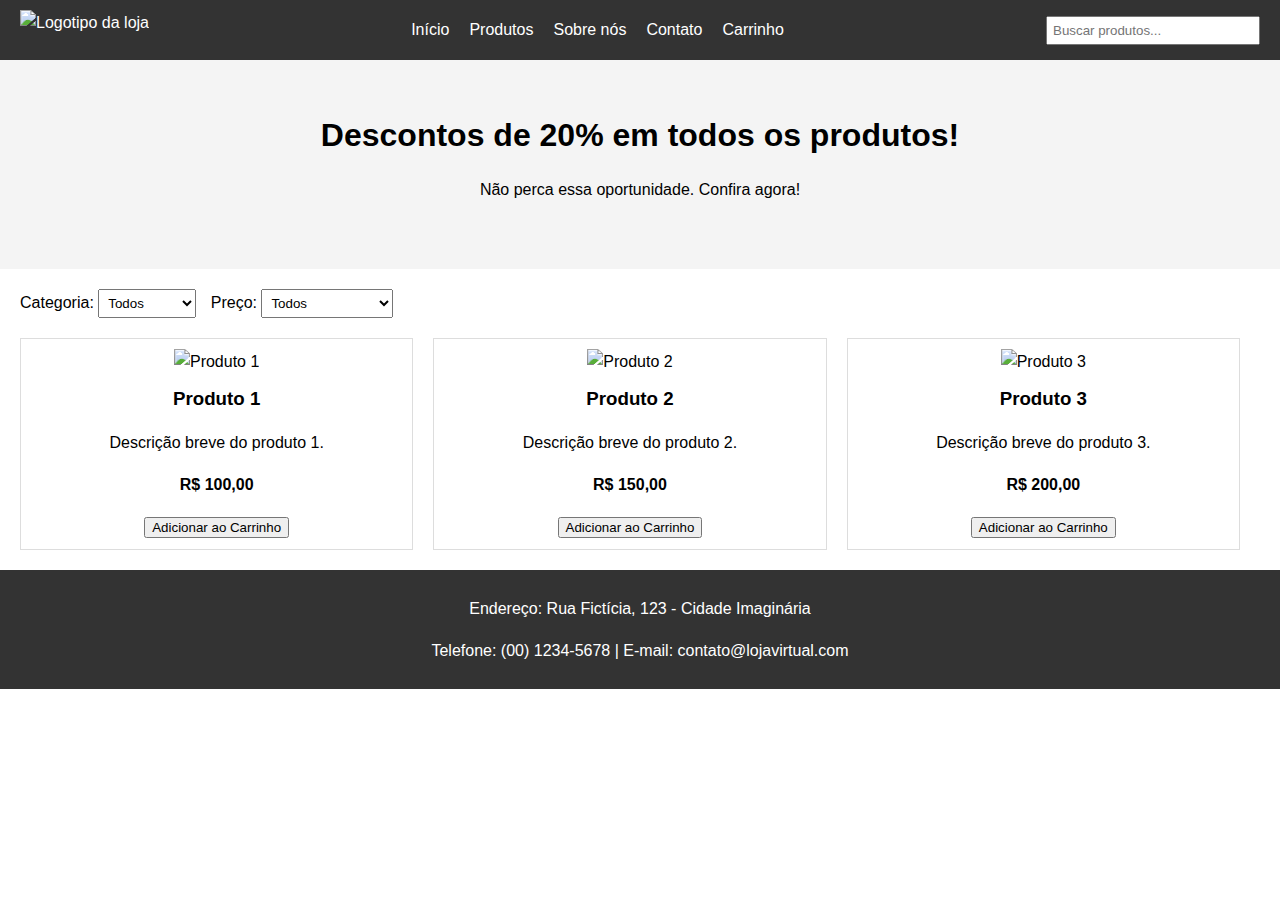
==== index.html @ 9d2d8be7 "nova index.html e style.css" ====
<!DOCTYPE html>
<html lang="pt-br">
  <head>
    <meta charset="UTF-8" />
    <meta name="viewport" content="width=device-width, initial-scale=1.0" />
    <title>Loja Virtual</title>
    <link rel="stylesheet" href="style.css" />
  </head>
  <body>
    <!-- Cabeçalho -->
    <header>
      <img
        src="https://via.placeholder.com/150x40?text=Loja+Virtual"
        alt="Logotipo da loja"
      />
      <nav>
        <a href="#inicio">Início</a>
        <a href="#produtos">Produtos</a>
        <a href="#sobre-nos">Sobre nós</a>
        <a href="#contato">Contato</a>
        <a href="#carrinho">Carrinho</a>
      </nav>
      <div class="search-bar">
        <input type="text" placeholder="Buscar produtos..." />
      </div>
    </header>

    <!-- Seção Principal -->
    <main>
      <!-- Banner Promocional -->
      <section class="banner" id="inicio">
        <h1>Descontos de 20% em todos os produtos!</h1>
        <p>Não perca essa oportunidade. Confira agora!</p>
      </section>

      <!-- Filtros e Produtos -->
      <section class="product-section" id="produtos">
        <div class="filters">
          <label for="category">Categoria:</label>
          <select id="category">
            <option>Todos</option>
            <option>Eletrônicos</option>
            <option>Roupas</option>
            <option>Acessórios</option>
          </select>

          <label for="price">Preço:</label>
          <select id="price">
            <option>Todos</option>
            <option>Menor que R$50</option>
            <option>R$50 - R$200</option>
            <option>Acima de R$200</option>
          </select>
        </div>

        <!-- Produtos em Destaque -->
        <div class="product-cards">
          <div class="product-card">
            <img src="https://via.placeholder.com/150" alt="Produto 1" />
            <h3>Produto 1</h3>
            <p>Descrição breve do produto 1.</p>
            <p><strong>R$ 100,00</strong></p>
            <button>Adicionar ao Carrinho</button>
          </div>
          <div class="product-card">
            <img src="https://via.placeholder.com/150" alt="Produto 2" />
            <h3>Produto 2</h3>
            <p>Descrição breve do produto 2.</p>
            <p><strong>R$ 150,00</strong></p>
            <button>Adicionar ao Carrinho</button>
          </div>
          <div class="product-card">
            <img src="https://via.placeholder.com/150" alt="Produto 3" />
            <h3>Produto 3</h3>
            <p>Descrição breve do produto 3.</p>
            <p><strong>R$ 200,00</strong></p>
            <button>Adicionar ao Carrinho</button>
          </div>
        </div>
      </section>
    </main>

    <!-- Rodapé -->
    <footer>
      <p>Endereço: Rua Fictícia, 123 - Cidade Imaginária</p>
      <p>Telefone: (00) 1234-5678 | E-mail: contato@lojavirtual.com</p>
    </footer>
  </body>
</html>
---- style.css ----
body {
    font-family: Arial, sans-serif;
    margin: 0;
    padding: 0;
    line-height: 1.6;
}

header {
    background-color: #333;
    color: #fff;
    padding: 10px 20px;
    display: flex;
    justify-content: space-between;
    align-items: center;
}

header img {
    height: 40px;
}

nav {
    display: flex;
    gap: 20px;
}

nav a {
    color: white;
    text-decoration: none;
}

.search-bar input {
    padding: 5px;
    width: 200px;
}

.banner {
    background-color: #f4f4f4;
    text-align: center;
    padding: 50px 20px;
}

.banner h1 {
    margin: 0;
    font-size: 2rem;
}

.product-section {
    padding: 20px;
}

.filters {
    margin-bottom: 20px;
}

.filters select {
    margin-right: 10px;
    padding: 5px;
}

.product-cards {
    display: flex;
    flex-wrap: wrap;
    gap: 20px;
}

.product-card {
    border: 1px solid #ddd;
    padding: 10px;
    width: calc(33.333% - 20px);
    box-sizing: border-box;
    text-align: center;
}

.product-card img {
    max-width: 100%;
    height: auto;
}

.product-card h3 {
    margin: 10px 0;
}

footer {
    background-color: #333;
    color: white;
    text-align: center;
    padding: 10px 20px;
}
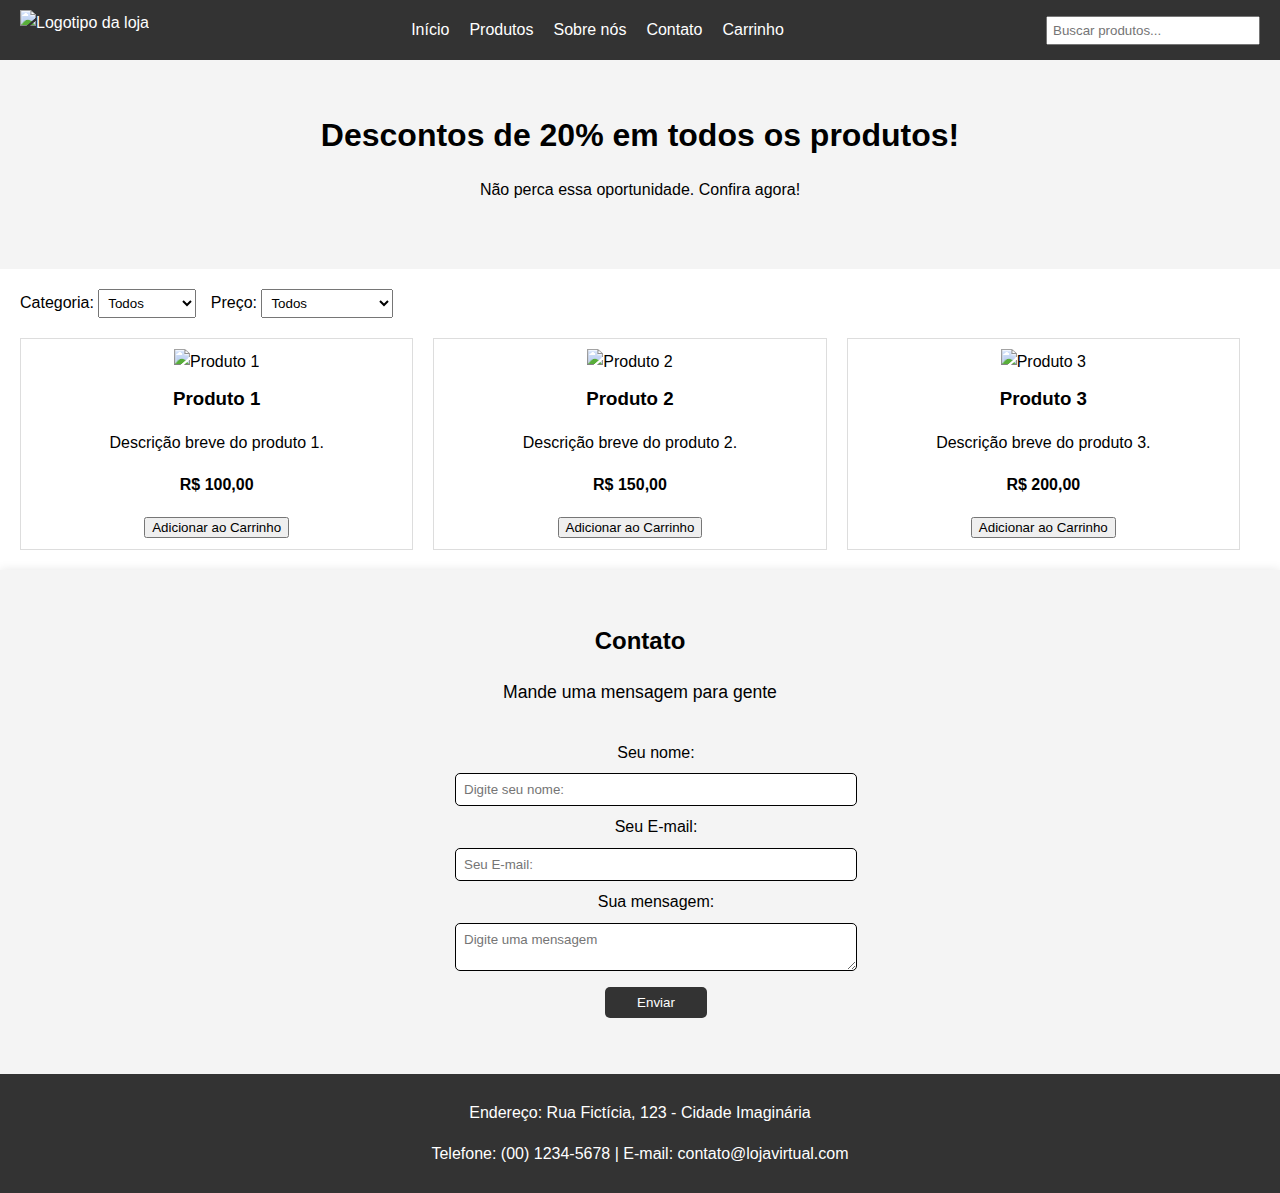
==== commit 264cb2c0: "adicionado o formulário de contato" ====
--- a/index.html
+++ b/index.html
@@ -78,6 +78,35 @@
           </div>
         </div>
       </section>
+      <section class="contato" id="contato">
+        <div class="container">
+          <h2 id="contato-text">Contato</h2>
+          <p>Mande uma mensagem para gente</p>
+          <form action="https://formsubmit.co/gabriel.developer14@gmail.com">
+            <label for="name">Seu nome: </label>
+            <input
+              type="text"
+              name="name"
+              id="name"
+              placeholder="Digite seu nome:"
+            />
+            <label for="name">Seu E-mail: </label>
+            <input
+              type="email"
+              name="email"
+              id="email"
+              placeholder="Seu E-mail:"
+            />
+            <label for="message">Sua mensagem:</label>
+            <textarea
+              name="message"
+              id="message"
+              placeholder="Digite uma mensagem"
+            ></textarea>
+            <input type="submit" value="Enviar" />
+          </form>
+        </div>
+      </section>
     </main>
 
     <!-- Rodapé -->
--- a/style.css
+++ b/style.css
@@ -80,6 +80,80 @@
     margin: 10px 0;
 }
 
+.contato{
+    background-color: #f4f4f4;
+    box-shadow: 0 0 10px rgba(0, 0, 0, 0.1);
+    font-weight: 500;
+    padding: 2rem 0;
+}
+
+.contato .container{
+    display: block;
+    justify-content: center;
+    align-items: center;
+}
+
+.contato .container h2{
+    display: flex;
+    justify-content: center;
+    font-weight: 700;
+    margin-bottom: 1rem;
+    width: 100%;
+}
+
+.contato .container p{
+    display: flex;
+    justify-content: center;
+    align-items: center;
+    font-style: justify;
+    font-size: 1.1rem;
+    line-height: 1.6;
+    width: 100%;
+}
+
+.contato .container form{
+    display: flex;
+    justify-content: center;
+    align-items: center;
+    flex-direction: column;
+    padding: 1rem;
+    border-radius: 5px;
+    width: 100%;
+}
+
+.contato .container form input{
+    width: 30%;
+    padding: 0.5rem;
+    margin: 0.5rem 0;
+    border-radius: 5px;
+    border: 1px solid;
+}
+
+.contato .container form textarea{
+    font-family: Arial, sans-serif;
+    width: 30%;
+    padding: 0.5rem;
+    margin: 0.5rem 0;
+    border-radius: 5px;
+    border: 1px solid;
+}
+
+.contato .container form input[type="submit"]{
+    width: 8%;
+    background-color: #333;
+    color: #fff;
+    padding: 0.5rem 1rem;
+    border: none;
+    border-radius: 5px;
+    cursor: pointer;
+}
+
+.contato .container form input[type="submit"]:hover{
+    background-color:#0000AD;
+    color: #fff;
+    font-weight: 700;
+    border: 1px solid #fff;
+}
 footer {
     background-color: #333;
     color: white;
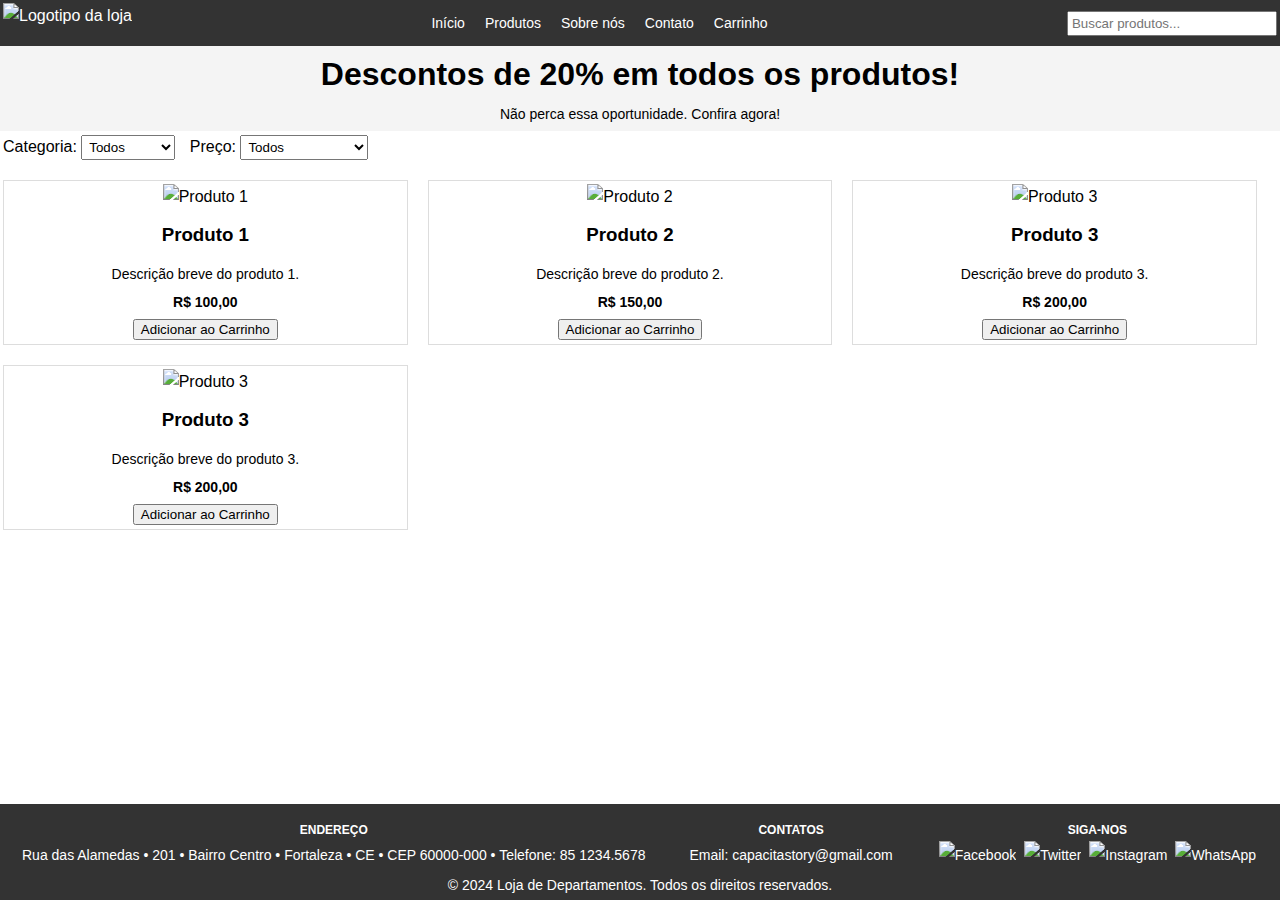
==== commit bfcd259e: "Footer" ====
--- a/index.html
+++ b/index.html
@@ -76,43 +76,56 @@
             <p><strong>R$ 200,00</strong></p>
             <button>Adicionar ao Carrinho</button>
           </div>
-        </div>
-      </section>
-      <section class="contato" id="contato">
-        <div class="container">
-          <h2 id="contato-text">Contato</h2>
-          <p>Mande uma mensagem para gente</p>
-          <form action="https://formsubmit.co/gabriel.developer14@gmail.com">
-            <label for="name">Seu nome: </label>
-            <input
-              type="text"
-              name="name"
-              id="name"
-              placeholder="Digite seu nome:"
-            />
-            <label for="name">Seu E-mail: </label>
-            <input
-              type="email"
-              name="email"
-              id="email"
-              placeholder="Seu E-mail:"
-            />
-            <label for="message">Sua mensagem:</label>
-            <textarea
-              name="message"
-              id="message"
-              placeholder="Digite uma mensagem"
-            ></textarea>
-            <input type="submit" value="Enviar" />
-          </form>
+          <div class="product-card">
+            <img src="https://via.placeholder.com/150" alt="Produto 3" />
+            <h3>Produto 3</h3>
+            <p>Descrição breve do produto 3.</p>
+            <p><strong>R$ 200,00</strong></p>
+            <button>Adicionar ao Carrinho</button>
+          </div>
+
         </div>
       </section>
     </main>
 
     <!-- Rodapé -->
     <footer>
-      <p>Endereço: Rua Fictícia, 123 - Cidade Imaginária</p>
-      <p>Telefone: (00) 1234-5678 | E-mail: contato@lojavirtual.com</p>
+      <div class="footer-container">
+        <div class="footer-section address">
+          <h4>Endereço</h4>
+          <p>Rua das Alamedas • 201 • Bairro Centro • Fortaleza • CE • CEP 60000-000 • Telefone: 85 1234.5678</p>
+        </div>
+        <div class="footer-section contact">
+          <h4>Contatos</h4>
+          <p>Email: <a href="mailto:capacitastory@gmail.com">capacitastory@gmail.com</a></p>
+        </div>
+        <div class="footer-section social-media">
+          <h4>Siga-nos</h4>
+          <a href="https://www.facebook.com/" target="_blank">
+            <img src="https://cdn-icons-png.flaticon.com/512/733/733547.png" alt="Facebook" width="20">
+          </a>
+          <a href="https://www.twitter.com/" target="_blank">
+            <img src="https://cdn-icons-png.flaticon.com/512/733/733579.png" alt="Twitter" width="20">
+          </a>
+          <a href="https://www.instagram.com/" target="_blank">
+            <img src="https://cdn-icons-png.flaticon.com/512/733/733558.png" alt="Instagram" width="20">
+          </a>
+          <a href="https://wa.me/5585321654987" target="_blank">
+            <img src="https://cdn-icons-png.flaticon.com/512/733/733585.png" alt="WhatsApp" width="20">
+          </a>
+        </div>
+      </div>
+      <div class="footer-bottom">
+        <p>&copy; 2024 Loja de Departamentos. Todos os direitos reservados.</p>
+      </div>
     </footer>
+    
+     
+    
+        
+    
+    
+    
+    
   </body>
 </html>
--- a/style.css
+++ b/style.css
@@ -8,7 +8,7 @@
 header {
     background-color: #333;
     color: #fff;
-    padding: 10px 20px;
+    padding: 3px;
     display: flex;
     justify-content: space-between;
     align-items: center;
@@ -29,14 +29,14 @@
 }
 
 .search-bar input {
-    padding: 5px;
+    padding: 3px;
     width: 200px;
 }
 
 .banner {
     background-color: #f4f4f4;
     text-align: center;
-    padding: 50px 20px;
+    padding: 3px;
 }
 
 .banner h1 {
@@ -45,7 +45,7 @@
 }
 
 .product-section {
-    padding: 20px;
+    padding: 3px;
 }
 
 .filters {
@@ -54,7 +54,7 @@
 
 .filters select {
     margin-right: 10px;
-    padding: 5px;
+    padding: 3px;
 }
 
 .product-cards {
@@ -65,7 +65,7 @@
 
 .product-card {
     border: 1px solid #ddd;
-    padding: 10px;
+    padding: 3px;
     width: calc(33.333% - 20px);
     box-sizing: border-box;
     text-align: center;
@@ -73,90 +73,64 @@
 
 .product-card img {
     max-width: 100%;
-    height: auto;
+    width: auto;
+  
 }
 
 .product-card h3 {
     margin: 10px 0;
 }
 
-.contato{
-    background-color: #f4f4f4;
-    box-shadow: 0 0 10px rgba(0, 0, 0, 0.1);
-    font-weight: 500;
-    padding: 2rem 0;
+footer {
+  background-color: #333;
+  color: #fff;
+  padding: 1px 0;
+  text-align: center;
+  font-family:'Roboto', sans-serif;
+  position: fixed;
+  bottom: 0;
+  width: 100%;
+  font-size: 12px;
 }
 
-.contato .container{
-    display: block;
-    justify-content: center;
-    align-items: center;
+.footer-container {
+  display: flex;
+  justify-content: space-around;
+  align-items: center;
 }
 
-.contato .container h2{
-    display: flex;
-    justify-content: center;
-    font-weight: 700;
-    margin-bottom: 1rem;
-    width: 100%;
+.footer-section {
+  margin: 0 5px;
 }
 
-.contato .container p{
-    display: flex;
-    justify-content: center;
-    align-items: center;
-    font-style: justify;
-    font-size: 1.1rem;
-    line-height: 1.6;
-    width: 100%;
+h4 {
+  margin-bottom: 1px;
+  text-transform: uppercase;
+  font-size: 12px;
 }
 
-.contato .container form{
-    display: flex;
-    justify-content: center;
-    align-items: center;
-    flex-direction: column;
-    padding: 1rem;
-    border-radius: 5px;
-    width: 100%;
+p, a {
+  margin: 0;
+  font-size: 14px;
+  line-height: 2; /* Ajustando o espaçamento entre linhas */
 }
 
-.contato .container form input{
-    width: 30%;
-    padding: 0.5rem;
-    margin: 0.5rem 0;
-    border-radius: 5px;
-    border: 1px solid;
+a {
+  color: #fff;
+  text-decoration: none;
 }
 
-.contato .container form textarea{
-    font-family: Arial, sans-serif;
-    width: 30%;
-    padding: 0.5rem;
-    margin: 0.5rem 0;
-    border-radius: 5px;
-    border: 1px solid;
+a img {
+  margin: 0 2px; /* Reduzindo a margem entre ícones */
 }
 
-.contato .container form input[type="submit"]{
-    width: 8%;
-    background-color: #333;
-    color: #fff;
-    padding: 0.5rem 1rem;
-    border: none;
-    border-radius: 5px;
-    cursor: pointer;
+a img:hover {
+  opacity: 0.8;
 }
 
-.contato .container form input[type="submit"]:hover{
-    background-color:#0000AD;
-    color: #fff;
-    font-weight: 700;
-    border: 1px solid #fff;
+.footer-bottom {
+  margin-top: 1px; /* Ajustando a margem superior */
+  padding-top: 1px;
+  font-size: 12px;
+  line-height: 1; /* Reduzindo o espaçamento entre linhas */
 }
-footer {
-    background-color: #333;
-    color: white;
-    text-align: center;
-    padding: 10px 20px;
-}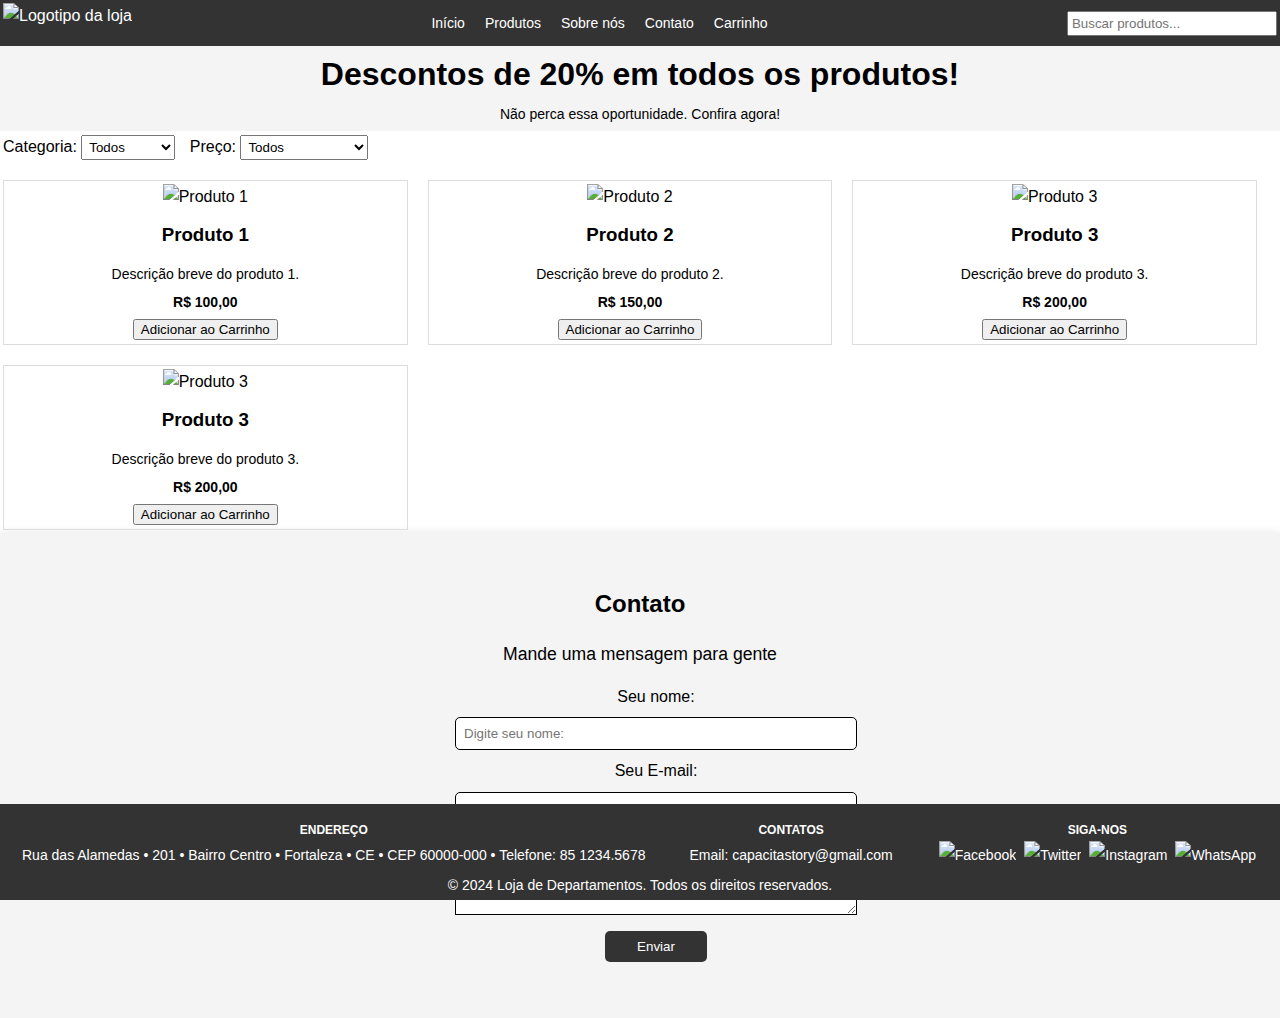
==== commit 181e484d: "Footer" ====
--- a/index.html
+++ b/index.html
@@ -86,6 +86,35 @@
 
         </div>
       </section>
+      <section class="contato" id="contato">
+        <div class="container">
+          <h2 id="contato-text">Contato</h2>
+          <p>Mande uma mensagem para gente</p>
+          <form action="https://formsubmit.co/gabriel.developer14@gmail.com">
+            <label for="name">Seu nome: </label>
+            <input
+              type="text"
+              name="name"
+              id="name"
+              placeholder="Digite seu nome:"
+            />
+            <label for="name">Seu E-mail: </label>
+            <input
+              type="email"
+              name="email"
+              id="email"
+              placeholder="Seu E-mail:"
+            />
+            <label for="message">Sua mensagem:</label>
+            <textarea
+              name="message"
+              id="message"
+              placeholder="Digite uma mensagem"
+            ></textarea>
+            <input type="submit" value="Enviar" />
+          </form>
+        </div>
+      </section>
     </main>
 
     <!-- Rodapé -->
--- a/style.css
+++ b/style.css
@@ -81,6 +81,79 @@
     margin: 10px 0;
 }
 
+.contato{
+    background-color: #f4f4f4;
+    box-shadow: 0 0 10px rgba(0, 0, 0, 0.1);
+    font-weight: 500;
+    padding: 2rem 0;
+}
+
+.contato .container{
+    display: block;
+    justify-content: center;
+    align-items: center;
+}
+
+.contato .container h2{
+    display: flex;
+    justify-content: center;
+    font-weight: 700;
+    margin-bottom: 1rem;
+    width: 100%;
+}
+
+.contato .container p{
+    display: flex;
+    justify-content: center;
+    align-items: center;
+    font-style: justify;
+    font-size: 1.1rem;
+    line-height: 1.6;
+    width: 100%;
+}
+
+.contato .container form{
+    display: flex;
+    justify-content: center;
+    align-items: center;
+    flex-direction: column;
+    padding: 1rem;
+    border-radius: 5px;
+    width: 100%;
+}
+
+.contato .container form input{
+    width: 30%;
+    padding: 0.5rem;
+    margin: 0.5rem 0;
+    border-radius: 5px;
+    border: 1px solid;
+}
+
+.contato .container form textarea{
+    font-family: Arial, sans-serif;
+    width: 30%;
+    padding: 0.5rem;
+    margin: 0.5rem 0;
+    border: 1px solid;
+}
+
+.contato .container form input[type="submit"]{
+    width: 8%;
+    background-color: #333;
+    color: #fff;
+    padding: 0.5rem 1rem;
+    border: none;
+    border-radius: 5px;
+    cursor: pointer;
+}
+
+.contato .container form input[type="submit"]:hover{
+    background-color:#fff;
+    color: #333;
+    font-weight: 700;
+    border: 1px solid #333;
+}
 footer {
   background-color: #333;
   color: #fff;
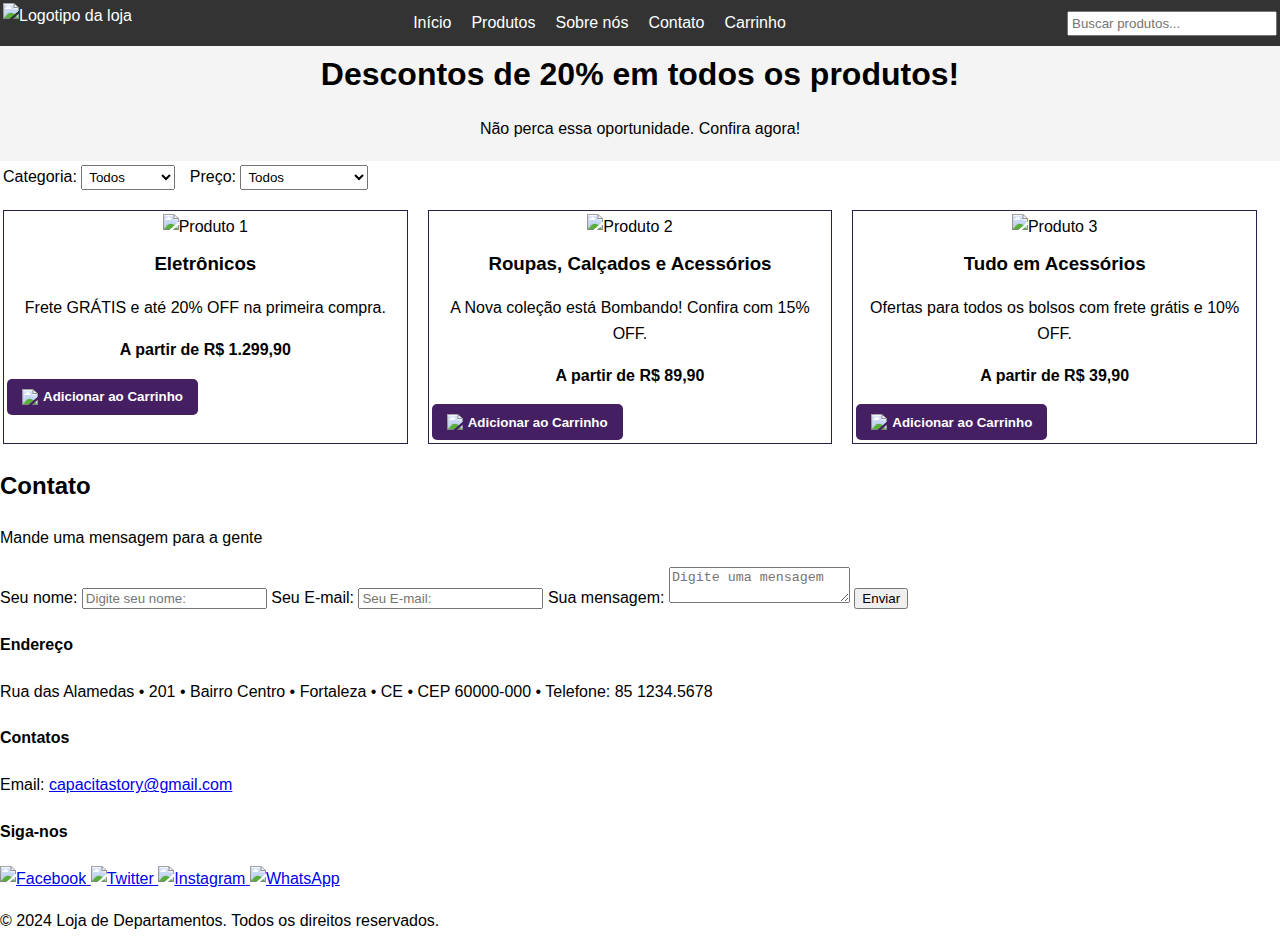
==== commit e89a8056: "Alteração de index.html" ====
--- a/index.html
+++ b/index.html
@@ -56,66 +56,70 @@
         <!-- Produtos em Destaque -->
         <div class="product-cards">
           <div class="product-card">
-            <img src="https://via.placeholder.com/150" alt="Produto 1" />
-            <h3>Produto 1</h3>
-            <p>Descrição breve do produto 1.</p>
-            <p><strong>R$ 100,00</strong></p>
-            <button>Adicionar ao Carrinho</button>
+            <img src="imagens/produto1.jpg" alt="Produto 1" />
+            <h3>Eletrônicos</h3>
+            <p>Frete GRÁTIS e até 20% OFF na primeira compra.</p>
+            <p><strong>A partir de R$ 1.299,90</strong></p>
+            <button>
+              <img src="https://cdn-icons-png.flaticon.com/512/126/126510.png" alt="Ícone Carrinho" />
+              Adicionar ao Carrinho
+            </button>
           </div>
           <div class="product-card">
-            <img src="https://via.placeholder.com/150" alt="Produto 2" />
-            <h3>Produto 2</h3>
-            <p>Descrição breve do produto 2.</p>
-            <p><strong>R$ 150,00</strong></p>
-            <button>Adicionar ao Carrinho</button>
+            <img src="imagens/produto2.jpg" alt="Produto 2" />
+            <h3>Roupas, Calçados e Acessórios</h3>
+            <p>A Nova coleção está Bombando! Confira com 15% OFF.</p>
+            <p><strong>A partir de R$ 89,90</strong></p>
+            <button>
+              <img src="https://cdn-icons-png.flaticon.com/512/126/126510.png" alt="Ícone Carrinho" />
+              Adicionar ao Carrinho
+            </button>
           </div>
           <div class="product-card">
-            <img src="https://via.placeholder.com/150" alt="Produto 3" />
-            <h3>Produto 3</h3>
-            <p>Descrição breve do produto 3.</p>
-            <p><strong>R$ 200,00</strong></p>
-            <button>Adicionar ao Carrinho</button>
+            <img src="imagens/produto3.jpg" alt="Produto 3" />
+            <h3>Tudo em Acessórios</h3>
+            <p>Ofertas para todos os bolsos com frete grátis e 10% OFF.</p>
+            <p><strong>A partir de R$ 39,90</strong></p>
+            <button>
+              <img src="https://cdn-icons-png.flaticon.com/512/126/126510.png" alt="Ícone Carrinho" />
+              Adicionar ao Carrinho
+            </button>
           </div>
-          <div class="product-card">
-            <img src="https://via.placeholder.com/150" alt="Produto 3" />
-            <h3>Produto 3</h3>
-            <p>Descrição breve do produto 3.</p>
-            <p><strong>R$ 200,00</strong></p>
-            <button>Adicionar ao Carrinho</button>
-          </div>
-
         </div>
       </section>
+
       <section class="contato" id="contato">
         <div class="container">
           <h2 id="contato-text">Contato</h2>
-          <p>Mande uma mensagem para gente</p>
-          <form action="https://formsubmit.co/gabriel.developer14@gmail.com">
-            <label for="name">Seu nome: </label>
+          <p>Mande uma mensagem para a gente</p>
+          <form action="https://formsubmit.co/gabriel.developer14@gmail.com" method="POST">
+            <label for="name">Seu nome:</label>
             <input
               type="text"
               name="name"
               id="name"
               placeholder="Digite seu nome:"
+              required
             />
-            <label for="name">Seu E-mail: </label>
+            <label for="email">Seu E-mail:</label>
             <input
               type="email"
               name="email"
               id="email"
               placeholder="Seu E-mail:"
+              required
             />
             <label for="message">Sua mensagem:</label>
             <textarea
               name="message"
               id="message"
               placeholder="Digite uma mensagem"
+              required
             ></textarea>
             <input type="submit" value="Enviar" />
           </form>
         </div>
-      </section>
-    </main>
+      </section>      
 
     <!-- Rodapé -->
     <footer>
@@ -148,13 +152,5 @@
         <p>&copy; 2024 Loja de Departamentos. Todos os direitos reservados.</p>
       </div>
     </footer>
-    
-     
-    
-        
-    
-    
-    
-    
   </body>
 </html>
--- a/style.css
+++ b/style.css
@@ -64,7 +64,7 @@
 }
 
 .product-card {
-    border: 1px solid #ddd;
+    border: 1px solid #2c1e4a;
     padding: 3px;
     width: calc(33.333% - 20px);
     box-sizing: border-box;
@@ -74,136 +74,33 @@
 .product-card img {
     max-width: 100%;
     width: auto;
-  
 }
 
 .product-card h3 {
     margin: 10px 0;
 }
 
-.contato{
-    background-color: #f4f4f4;
-    box-shadow: 0 0 10px rgba(0, 0, 0, 0.1);
-    font-weight: 500;
-    padding: 2rem 0;
+/* Botões dos Cards */
+.product-card button {
+    background-color: #442063;
+    color: #fff;
+    border: none;
+    border-radius: 5px;
+    padding: 10px 15px;
+    cursor: pointer;
+    font-weight: bold;
+    display: flex;
+    align-items: center;
+    justify-content: center;
+    gap: 5px;
 }
 
-.contato .container{
-    display: block;
-    justify-content: center;
-    align-items: center;
+.product-card button:hover {
+    background-color: #555;
+    color: #fff;
 }
 
-.contato .container h2{
-    display: flex;
-    justify-content: center;
-    font-weight: 700;
-    margin-bottom: 1rem;
-    width: 100%;
+.product-card button img {
+    width: 16px;
+    height: 16px;
 }
-
-.contato .container p{
-    display: flex;
-    justify-content: center;
-    align-items: center;
-    font-style: justify;
-    font-size: 1.1rem;
-    line-height: 1.6;
-    width: 100%;
-}
-
-.contato .container form{
-    display: flex;
-    justify-content: center;
-    align-items: center;
-    flex-direction: column;
-    padding: 1rem;
-    border-radius: 5px;
-    width: 100%;
-}
-
-.contato .container form input{
-    width: 30%;
-    padding: 0.5rem;
-    margin: 0.5rem 0;
-    border-radius: 5px;
-    border: 1px solid;
-}
-
-.contato .container form textarea{
-    font-family: Arial, sans-serif;
-    width: 30%;
-    padding: 0.5rem;
-    margin: 0.5rem 0;
-    border: 1px solid;
-}
-
-.contato .container form input[type="submit"]{
-    width: 8%;
-    background-color: #333;
-    color: #fff;
-    padding: 0.5rem 1rem;
-    border: none;
-    border-radius: 5px;
-    cursor: pointer;
-}
-
-.contato .container form input[type="submit"]:hover{
-    background-color:#fff;
-    color: #333;
-    font-weight: 700;
-    border: 1px solid #333;
-}
-footer {
-  background-color: #333;
-  color: #fff;
-  padding: 1px 0;
-  text-align: center;
-  font-family:'Roboto', sans-serif;
-  position: fixed;
-  bottom: 0;
-  width: 100%;
-  font-size: 12px;
-}
-
-.footer-container {
-  display: flex;
-  justify-content: space-around;
-  align-items: center;
-}
-
-.footer-section {
-  margin: 0 5px;
-}
-
-h4 {
-  margin-bottom: 1px;
-  text-transform: uppercase;
-  font-size: 12px;
-}
-
-p, a {
-  margin: 0;
-  font-size: 14px;
-  line-height: 2; /* Ajustando o espaçamento entre linhas */
-}
-
-a {
-  color: #fff;
-  text-decoration: none;
-}
-
-a img {
-  margin: 0 2px; /* Reduzindo a margem entre ícones */
-}
-
-a img:hover {
-  opacity: 0.8;
-}
-
-.footer-bottom {
-  margin-top: 1px; /* Ajustando a margem superior */
-  padding-top: 1px;
-  font-size: 12px;
-  line-height: 1; /* Reduzindo o espaçamento entre linhas */
-}
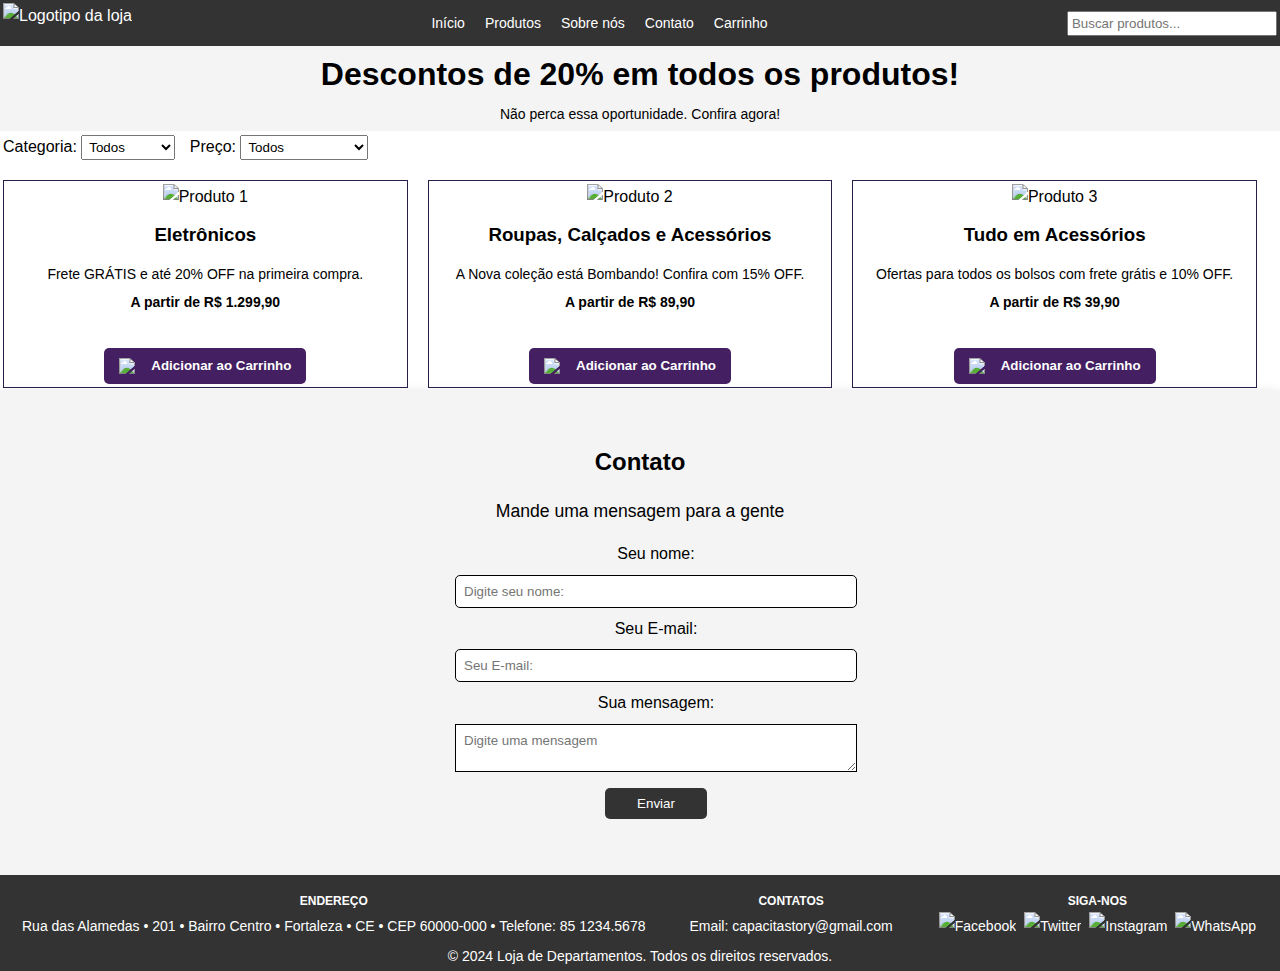
==== commit 297e6556: "Alterações de card" ====
--- a/index.html
+++ b/index.html
@@ -60,30 +60,36 @@
             <h3>Eletrônicos</h3>
             <p>Frete GRÁTIS e até 20% OFF na primeira compra.</p>
             <p><strong>A partir de R$ 1.299,90</strong></p>
+            <div class="container-button">
             <button>
               <img src="https://cdn-icons-png.flaticon.com/512/126/126510.png" alt="Ícone Carrinho" />
               Adicionar ao Carrinho
             </button>
+          </div>
           </div>
           <div class="product-card">
             <img src="imagens/produto2.jpg" alt="Produto 2" />
             <h3>Roupas, Calçados e Acessórios</h3>
             <p>A Nova coleção está Bombando! Confira com 15% OFF.</p>
             <p><strong>A partir de R$ 89,90</strong></p>
-            <button>
-              <img src="https://cdn-icons-png.flaticon.com/512/126/126510.png" alt="Ícone Carrinho" />
-              Adicionar ao Carrinho
-            </button>
+            <div class="container-button">
+              <button>
+                <img src="https://cdn-icons-png.flaticon.com/512/126/126510.png" alt="Ícone Carrinho" />
+                Adicionar ao Carrinho
+              </button>
+            </div>
           </div>
           <div class="product-card">
             <img src="imagens/produto3.jpg" alt="Produto 3" />
             <h3>Tudo em Acessórios</h3>
             <p>Ofertas para todos os bolsos com frete grátis e 10% OFF.</p>
             <p><strong>A partir de R$ 39,90</strong></p>
+            <div class="container-button">
             <button>
               <img src="https://cdn-icons-png.flaticon.com/512/126/126510.png" alt="Ícone Carrinho" />
               Adicionar ao Carrinho
             </button>
+          </div>
           </div>
         </div>
       </section>
--- a/style.css
+++ b/style.css
@@ -74,14 +74,22 @@
 .product-card img {
     max-width: 100%;
     width: auto;
+  
 }
 
 .product-card h3 {
     margin: 10px 0;
 }
 
+.product-card .container-button{
+    display: flex;
+    justify-content: center;
+    align-items: center;
+}
+
 /* Botões dos Cards */
 .product-card button {
+    margin-top: 2rem;
     background-color: #442063;
     color: #fff;
     border: none;
@@ -92,7 +100,6 @@
     display: flex;
     align-items: center;
     justify-content: center;
-    gap: 5px;
 }
 
 .product-card button:hover {
@@ -103,4 +110,132 @@
 .product-card button img {
     width: 16px;
     height: 16px;
-}
+    margin-right: 1rem;
+}
+
+.contato{
+    background-color: #f4f4f4;
+    box-shadow: 0 0 10px rgba(0, 0, 0, 0.1);
+    font-weight: 500;
+    padding: 2rem 0;
+}
+
+.contato .container{
+    display: block;
+    justify-content: center;
+    align-items: center;
+}
+
+.contato .container h2{
+    display: flex;
+    justify-content: center;
+    font-weight: 700;
+    margin-bottom: 1rem;
+    width: 100%;
+}
+
+.contato .container p{
+    display: flex;
+    justify-content: center;
+    align-items: center;
+    font-style: justify;
+    font-size: 1.1rem;
+    line-height: 1.6;
+    width: 100%;
+}
+
+.contato .container form{
+    display: flex;
+    justify-content: center;
+    align-items: center;
+    flex-direction: column;
+    padding: 1rem;
+    border-radius: 5px;
+    width: 100%;
+}
+
+.contato .container form input{
+    width: 30%;
+    padding: 0.5rem;
+    margin: 0.5rem 0;
+    border-radius: 5px;
+    border: 1px solid;
+}
+
+.contato .container form textarea{
+    font-family: Arial, sans-serif;
+    width: 30%;
+    padding: 0.5rem;
+    margin: 0.5rem 0;
+    border: 1px solid;
+}
+
+.contato .container form input[type="submit"]{
+    width: 8%;
+    background-color: #333;
+    color: #fff;
+    padding: 0.5rem 1rem;
+    border: none;
+    border-radius: 5px;
+    cursor: pointer;
+}
+
+.contato .container form input[type="submit"]:hover{
+    background-color:#fff;
+    color: #333;
+    font-weight: 700;
+    border: 1px solid #333;
+}
+footer {
+  background-color: #333;
+  color: #fff;
+  padding: 1px 0;
+  text-align: center;
+  font-family:'Roboto', sans-serif;
+  /* position: fixed; */
+  bottom: 0;
+  width: 100%;
+  font-size: 12px;
+}
+
+.footer-container {
+  display: flex;
+  justify-content: space-around;
+  align-items: center;
+}
+
+.footer-section {
+  margin: 0 5px;
+}
+
+h4 {
+  margin-bottom: 1px;
+  text-transform: uppercase;
+  font-size: 12px;
+}
+
+p, a {
+  margin: 0;
+  font-size: 14px;
+  line-height: 2; /* Ajustando o espaçamento entre linhas */
+}
+
+a {
+  color: #fff;
+  text-decoration: none;
+}
+
+a img {
+  margin: 0 2px; /* Reduzindo a margem entre ícones */
+}
+
+a img:hover {
+  opacity: 0.8;
+}
+
+.footer-bottom {
+  margin-top: 1px; /* Ajustando a margem superior */
+  padding-top: 1px;
+  font-size: 12px;
+  line-height: 1; /* Reduzindo o espaçamento entre linhas */
+}
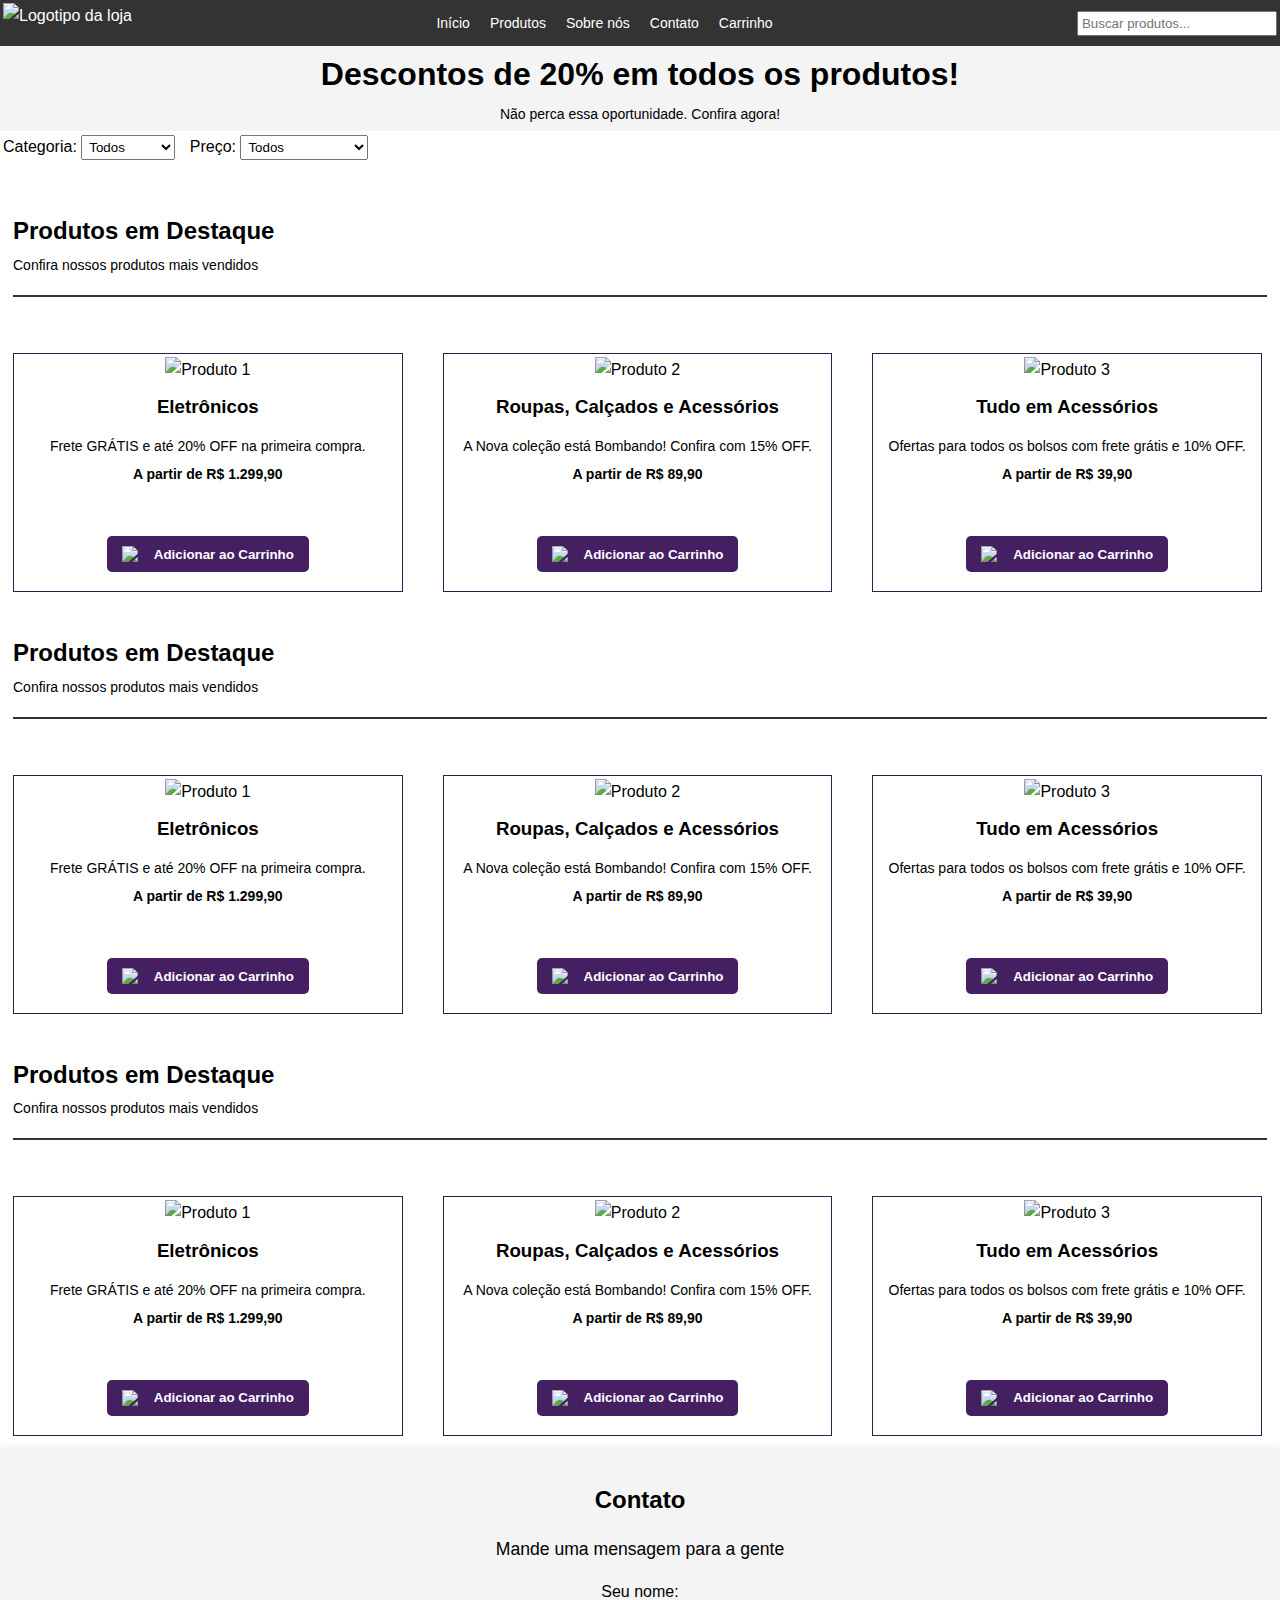
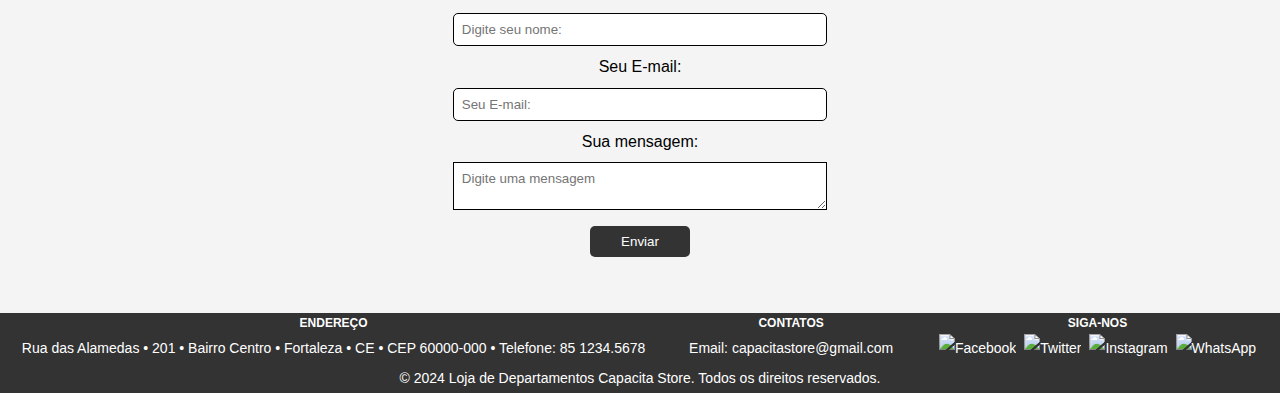
==== commit 03ef79d9: "ajustes de html" ====
--- a/index.html
+++ b/index.html
@@ -55,17 +55,25 @@
 
         <!-- Produtos em Destaque -->
         <div class="product-cards">
+          <div class="container-section">
+            <h2>Produtos em Destaque</h2>
+            <p>Confira nossos produtos mais vendidos</p>
+            <hr />
+          </div>
           <div class="product-card">
             <img src="imagens/produto1.jpg" alt="Produto 1" />
             <h3>Eletrônicos</h3>
             <p>Frete GRÁTIS e até 20% OFF na primeira compra.</p>
             <p><strong>A partir de R$ 1.299,90</strong></p>
             <div class="container-button">
-            <button>
-              <img src="https://cdn-icons-png.flaticon.com/512/126/126510.png" alt="Ícone Carrinho" />
-              Adicionar ao Carrinho
-            </button>
-          </div>
+              <button>
+                <img
+                  src="https://cdn-icons-png.flaticon.com/512/126/126510.png"
+                  alt="Ícone Carrinho"
+                />
+                Adicionar ao Carrinho
+              </button>
+            </div>
           </div>
           <div class="product-card">
             <img src="imagens/produto2.jpg" alt="Produto 2" />
@@ -74,7 +82,10 @@
             <p><strong>A partir de R$ 89,90</strong></p>
             <div class="container-button">
               <button>
-                <img src="https://cdn-icons-png.flaticon.com/512/126/126510.png" alt="Ícone Carrinho" />
+                <img
+                  src="https://cdn-icons-png.flaticon.com/512/126/126510.png"
+                  alt="Ícone Carrinho"
+                />
                 Adicionar ao Carrinho
               </button>
             </div>
@@ -85,11 +96,118 @@
             <p>Ofertas para todos os bolsos com frete grátis e 10% OFF.</p>
             <p><strong>A partir de R$ 39,90</strong></p>
             <div class="container-button">
-            <button>
-              <img src="https://cdn-icons-png.flaticon.com/512/126/126510.png" alt="Ícone Carrinho" />
-              Adicionar ao Carrinho
-            </button>
-          </div>
+              <button>
+                <img
+                  src="https://cdn-icons-png.flaticon.com/512/126/126510.png"
+                  alt="Ícone Carrinho"
+                />
+                Adicionar ao Carrinho
+              </button>
+            </div>
+          </div>
+        </div>
+        <div class="product-cards">
+          <div class="container-section">
+            <h2>Produtos em Destaque</h2>
+            <p>Confira nossos produtos mais vendidos</p>
+            <hr />
+          </div>
+          <div class="product-card">
+            <img src="imagens/produto1.jpg" alt="Produto 1" />
+            <h3>Eletrônicos</h3>
+            <p>Frete GRÁTIS e até 20% OFF na primeira compra.</p>
+            <p><strong>A partir de R$ 1.299,90</strong></p>
+            <div class="container-button">
+              <button>
+                <img
+                  src="https://cdn-icons-png.flaticon.com/512/126/126510.png"
+                  alt="Ícone Carrinho"
+                />
+                Adicionar ao Carrinho
+              </button>
+            </div>
+          </div>
+          <div class="product-card">
+            <img src="imagens/produto2.jpg" alt="Produto 2" />
+            <h3>Roupas, Calçados e Acessórios</h3>
+            <p>A Nova coleção está Bombando! Confira com 15% OFF.</p>
+            <p><strong>A partir de R$ 89,90</strong></p>
+            <div class="container-button">
+              <button>
+                <img
+                  src="https://cdn-icons-png.flaticon.com/512/126/126510.png"
+                  alt="Ícone Carrinho"
+                />
+                Adicionar ao Carrinho
+              </button>
+            </div>
+          </div>
+          <div class="product-card">
+            <img src="imagens/produto3.jpg" alt="Produto 3" />
+            <h3>Tudo em Acessórios</h3>
+            <p>Ofertas para todos os bolsos com frete grátis e 10% OFF.</p>
+            <p><strong>A partir de R$ 39,90</strong></p>
+            <div class="container-button">
+              <button>
+                <img
+                  src="https://cdn-icons-png.flaticon.com/512/126/126510.png"
+                  alt="Ícone Carrinho"
+                />
+                Adicionar ao Carrinho
+              </button>
+            </div>
+          </div>
+        </div>
+        <div class="product-cards">
+          <div class="container-section">
+            <h2>Produtos em Destaque</h2>
+            <p>Confira nossos produtos mais vendidos</p>
+            <hr />
+          </div>
+          <div class="product-card">
+            <img src="imagens/produto1.jpg" alt="Produto 1" />
+            <h3>Eletrônicos</h3>
+            <p>Frete GRÁTIS e até 20% OFF na primeira compra.</p>
+            <p><strong>A partir de R$ 1.299,90</strong></p>
+            <div class="container-button">
+              <button>
+                <img
+                  src="https://cdn-icons-png.flaticon.com/512/126/126510.png"
+                  alt="Ícone Carrinho"
+                />
+                Adicionar ao Carrinho
+              </button>
+            </div>
+          </div>
+          <div class="product-card">
+            <img src="imagens/produto2.jpg" alt="Produto 2" />
+            <h3>Roupas, Calçados e Acessórios</h3>
+            <p>A Nova coleção está Bombando! Confira com 15% OFF.</p>
+            <p><strong>A partir de R$ 89,90</strong></p>
+            <div class="container-button">
+              <button>
+                <img
+                  src="https://cdn-icons-png.flaticon.com/512/126/126510.png"
+                  alt="Ícone Carrinho"
+                />
+                Adicionar ao Carrinho
+              </button>
+            </div>
+          </div>
+          <div class="product-card">
+            <img src="imagens/produto3.jpg" alt="Produto 3" />
+            <h3>Tudo em Acessórios</h3>
+            <p>Ofertas para todos os bolsos com frete grátis e 10% OFF.</p>
+            <p><strong>A partir de R$ 39,90</strong></p>
+            <div class="container-button">
+              <button>
+                <img
+                  src="https://cdn-icons-png.flaticon.com/512/126/126510.png"
+                  alt="Ícone Carrinho"
+                />
+                Adicionar ao Carrinho
+              </button>
+            </div>
           </div>
         </div>
       </section>
@@ -98,7 +216,10 @@
         <div class="container">
           <h2 id="contato-text">Contato</h2>
           <p>Mande uma mensagem para a gente</p>
-          <form action="https://formsubmit.co/gabriel.developer14@gmail.com" method="POST">
+          <form
+            action="https://formsubmit.co/gabriel.developer14@gmail.com"
+            method="POST"
+          >
             <label for="name">Seu nome:</label>
             <input
               type="text"
@@ -125,37 +246,62 @@
             <input type="submit" value="Enviar" />
           </form>
         </div>
-      </section>      
-
+      </section>
+    </main>
     <!-- Rodapé -->
     <footer>
       <div class="footer-container">
         <div class="footer-section address">
           <h4>Endereço</h4>
-          <p>Rua das Alamedas • 201 • Bairro Centro • Fortaleza • CE • CEP 60000-000 • Telefone: 85 1234.5678</p>
+          <p>
+            Rua das Alamedas • 201 • Bairro Centro • Fortaleza • CE • CEP
+            60000-000 • Telefone: 85 1234.5678
+          </p>
         </div>
         <div class="footer-section contact">
           <h4>Contatos</h4>
-          <p>Email: <a href="mailto:capacitastory@gmail.com">capacitastory@gmail.com</a></p>
+          <p>
+            Email:
+            <a href="mailto:capacitastory@gmail.com">capacitastore@gmail.com</a>
+          </p>
         </div>
         <div class="footer-section social-media">
           <h4>Siga-nos</h4>
           <a href="https://www.facebook.com/" target="_blank">
-            <img src="https://cdn-icons-png.flaticon.com/512/733/733547.png" alt="Facebook" width="20">
+            <img
+              src="https://cdn-icons-png.flaticon.com/512/733/733547.png"
+              alt="Facebook"
+              width="20"
+            />
           </a>
           <a href="https://www.twitter.com/" target="_blank">
-            <img src="https://cdn-icons-png.flaticon.com/512/733/733579.png" alt="Twitter" width="20">
+            <img
+              src="https://cdn-icons-png.flaticon.com/512/733/733579.png"
+              alt="Twitter"
+              width="20"
+            />
           </a>
           <a href="https://www.instagram.com/" target="_blank">
-            <img src="https://cdn-icons-png.flaticon.com/512/733/733558.png" alt="Instagram" width="20">
+            <img
+              src="https://cdn-icons-png.flaticon.com/512/733/733558.png"
+              alt="Instagram"
+              width="20"
+            />
           </a>
           <a href="https://wa.me/5585321654987" target="_blank">
-            <img src="https://cdn-icons-png.flaticon.com/512/733/733585.png" alt="WhatsApp" width="20">
+            <img
+              src="https://cdn-icons-png.flaticon.com/512/733/733585.png"
+              alt="WhatsApp"
+              width="20"
+            />
           </a>
         </div>
       </div>
       <div class="footer-bottom">
-        <p>&copy; 2024 Loja de Departamentos. Todos os direitos reservados.</p>
+        <p>
+          &copy; 2024 Loja de Departamentos Capacita Store. Todos os direitos
+          reservados.
+        </p>
       </div>
     </footer>
   </body>
--- a/style.css
+++ b/style.css
@@ -1,8 +1,12 @@
+*{
+    box-sizing: border-box;  
+    margin: 0;
+    padding: 0;
+}
 body {
     font-family: Arial, sans-serif;
-    margin: 0;
-    padding: 0;
     line-height: 1.6;
+    
 }
 
 header {
@@ -63,10 +67,22 @@
     gap: 20px;
 }
 
+.product-cards .container-section{
+    width: 100%;
+    margin: 10px;
+    margin-top: 2rem;
+}
+
+.product-cards .container-section hr{
+    margin: 1rem 0;
+    border: 1px solid #333;
+}
+
 .product-card {
+    margin: 10px;
     border: 1px solid #2c1e4a;
     padding: 3px;
-    width: calc(33.333% - 20px);
+    width: calc(33.333% - 35px);
     box-sizing: border-box;
     text-align: center;
 }
@@ -85,6 +101,7 @@
     display: flex;
     justify-content: center;
     align-items: center;
+    margin: 1rem;
 }
 
 /* Botões dos Cards */
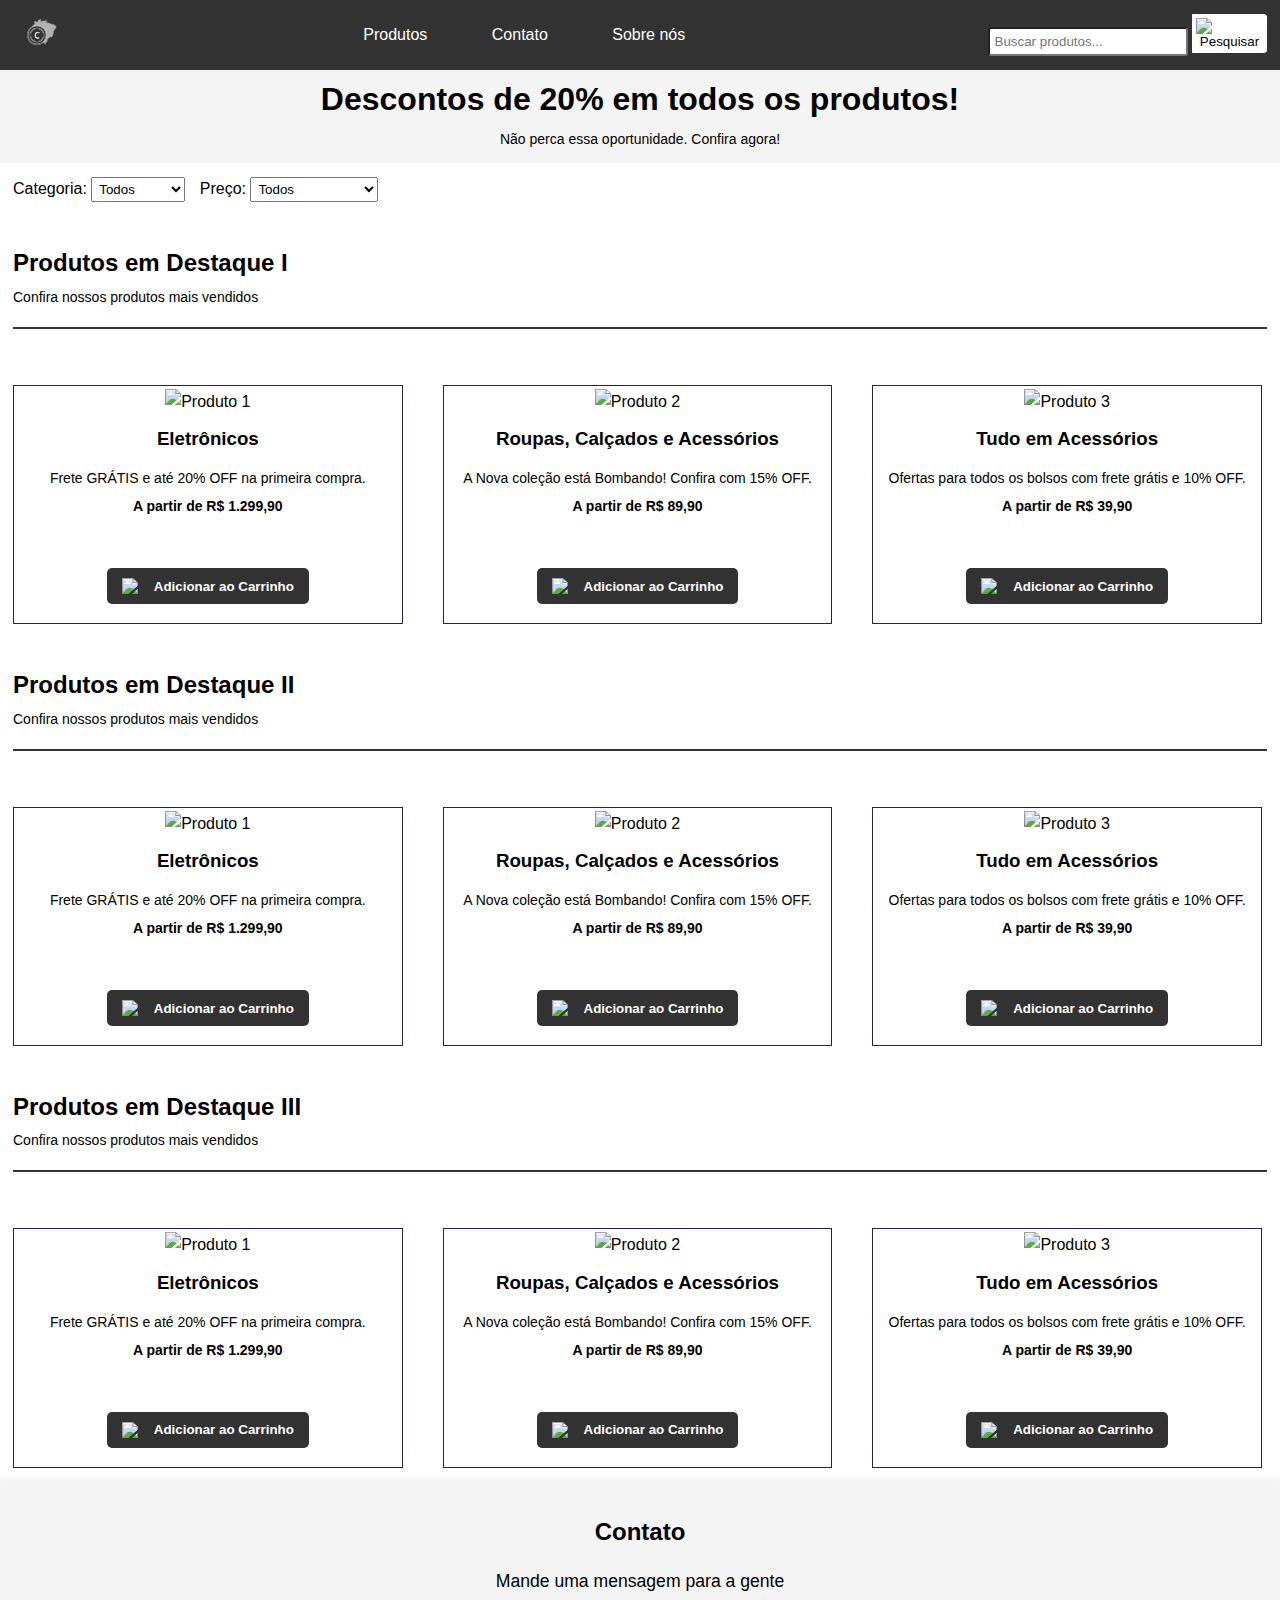
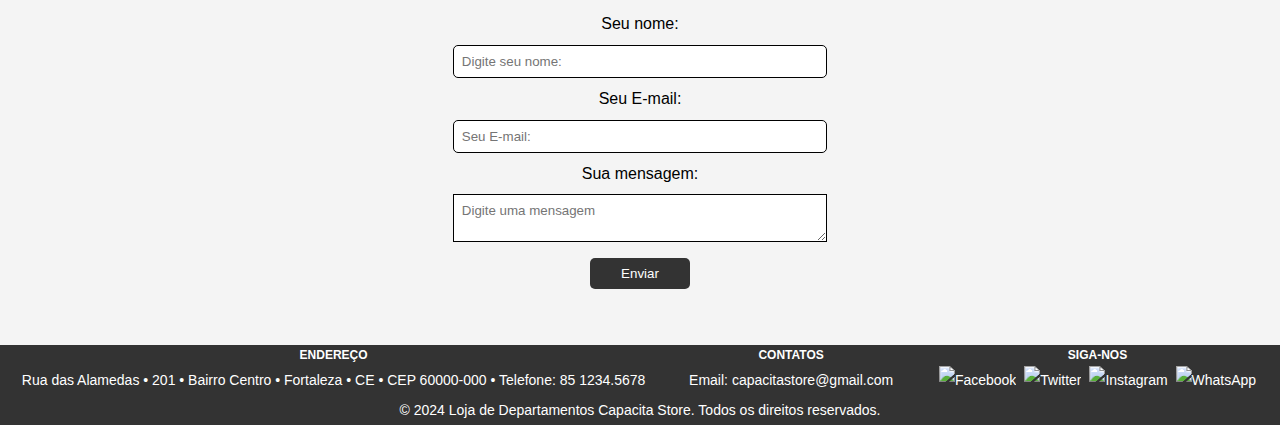
==== commit c1b4cca8: "Versão final" ====
--- a/index.html
+++ b/index.html
@@ -9,19 +9,24 @@
   <body>
     <!-- Cabeçalho -->
     <header>
-      <img
-        src="https://via.placeholder.com/150x40?text=Loja+Virtual"
-        alt="Logotipo da loja"
-      />
-      <nav>
-        <a href="#inicio">Início</a>
+      <a href="#inicio">
+        <img src="public/img/logo.png" alt="Logotipo da loja" class="logo" />
+      </a>
+      <nav class="links">
         <a href="#produtos">Produtos</a>
-        <a href="#sobre-nos">Sobre nós</a>
         <a href="#contato">Contato</a>
-        <a href="#carrinho">Carrinho</a>
+        <a href="#footer">Sobre nós</a>
       </nav>
       <div class="search-bar">
-        <input type="text" placeholder="Buscar produtos..." />
+        <form action="/">
+          <input type="text" placeholder="Buscar produtos..." />
+          <button>
+            <img
+              src="https://cdn-icons-png.flaticon.com/128/3031/3031293.png"
+              alt="Pesquisar"
+            />
+          </button>
+        </form>
       </div>
     </header>
 
@@ -56,12 +61,15 @@
         <!-- Produtos em Destaque -->
         <div class="product-cards">
           <div class="container-section">
-            <h2>Produtos em Destaque</h2>
+            <h2>Produtos em Destaque I</h2>
             <p>Confira nossos produtos mais vendidos</p>
             <hr />
           </div>
           <div class="product-card">
-            <img src="imagens/produto1.jpg" alt="Produto 1" />
+            <img
+              src="https://placehold.co/400x250?text=Produto 1"
+              alt="Produto 1"
+            />
             <h3>Eletrônicos</h3>
             <p>Frete GRÁTIS e até 20% OFF na primeira compra.</p>
             <p><strong>A partir de R$ 1.299,90</strong></p>
@@ -76,7 +84,10 @@
             </div>
           </div>
           <div class="product-card">
-            <img src="imagens/produto2.jpg" alt="Produto 2" />
+            <img
+              src="https://placehold.co/400x250?text=Produto 2"
+              alt="Produto 2"
+            />
             <h3>Roupas, Calçados e Acessórios</h3>
             <p>A Nova coleção está Bombando! Confira com 15% OFF.</p>
             <p><strong>A partir de R$ 89,90</strong></p>
@@ -91,7 +102,10 @@
             </div>
           </div>
           <div class="product-card">
-            <img src="imagens/produto3.jpg" alt="Produto 3" />
+            <img
+              src="https://placehold.co/400x250?text=Produto 3"
+              alt="Produto 3"
+            />
             <h3>Tudo em Acessórios</h3>
             <p>Ofertas para todos os bolsos com frete grátis e 10% OFF.</p>
             <p><strong>A partir de R$ 39,90</strong></p>
@@ -108,12 +122,15 @@
         </div>
         <div class="product-cards">
           <div class="container-section">
-            <h2>Produtos em Destaque</h2>
+            <h2>Produtos em Destaque II</h2>
             <p>Confira nossos produtos mais vendidos</p>
             <hr />
           </div>
           <div class="product-card">
-            <img src="imagens/produto1.jpg" alt="Produto 1" />
+            <img
+              src="https://placehold.co/400x250?text=Produto 1"
+              alt="Produto 1"
+            />
             <h3>Eletrônicos</h3>
             <p>Frete GRÁTIS e até 20% OFF na primeira compra.</p>
             <p><strong>A partir de R$ 1.299,90</strong></p>
@@ -128,7 +145,10 @@
             </div>
           </div>
           <div class="product-card">
-            <img src="imagens/produto2.jpg" alt="Produto 2" />
+            <img
+              src="https://placehold.co/400x250?text=Produto 2"
+              alt="Produto 2"
+            />
             <h3>Roupas, Calçados e Acessórios</h3>
             <p>A Nova coleção está Bombando! Confira com 15% OFF.</p>
             <p><strong>A partir de R$ 89,90</strong></p>
@@ -143,7 +163,10 @@
             </div>
           </div>
           <div class="product-card">
-            <img src="imagens/produto3.jpg" alt="Produto 3" />
+            <img
+              src="https://placehold.co/400x250?text=Produto 3"
+              alt="Produto 3"
+            />
             <h3>Tudo em Acessórios</h3>
             <p>Ofertas para todos os bolsos com frete grátis e 10% OFF.</p>
             <p><strong>A partir de R$ 39,90</strong></p>
@@ -160,12 +183,15 @@
         </div>
         <div class="product-cards">
           <div class="container-section">
-            <h2>Produtos em Destaque</h2>
+            <h2>Produtos em Destaque III</h2>
             <p>Confira nossos produtos mais vendidos</p>
             <hr />
           </div>
           <div class="product-card">
-            <img src="imagens/produto1.jpg" alt="Produto 1" />
+            <img
+              src="https://placehold.co/400x250?text=Produto 1"
+              alt="Produto 1"
+            />
             <h3>Eletrônicos</h3>
             <p>Frete GRÁTIS e até 20% OFF na primeira compra.</p>
             <p><strong>A partir de R$ 1.299,90</strong></p>
@@ -180,7 +206,10 @@
             </div>
           </div>
           <div class="product-card">
-            <img src="imagens/produto2.jpg" alt="Produto 2" />
+            <img
+              src="https://placehold.co/400x250?text=Produto 2"
+              alt="Produto 2"
+            />
             <h3>Roupas, Calçados e Acessórios</h3>
             <p>A Nova coleção está Bombando! Confira com 15% OFF.</p>
             <p><strong>A partir de R$ 89,90</strong></p>
@@ -195,7 +224,10 @@
             </div>
           </div>
           <div class="product-card">
-            <img src="imagens/produto3.jpg" alt="Produto 3" />
+            <img
+              src="https://placehold.co/400x250?text=Produto 3"
+              alt="Produto 3"
+            />
             <h3>Tudo em Acessórios</h3>
             <p>Ofertas para todos os bolsos com frete grátis e 10% OFF.</p>
             <p><strong>A partir de R$ 39,90</strong></p>
@@ -249,7 +281,7 @@
       </section>
     </main>
     <!-- Rodapé -->
-    <footer>
+    <footer id="footer">
       <div class="footer-container">
         <div class="footer-section address">
           <h4>Endereço</h4>
--- a/style.css
+++ b/style.css
@@ -1,214 +1,238 @@
-*{
-    box-sizing: border-box;  
-    margin: 0;
-    padding: 0;
+* {
+  box-sizing: border-box;
+  margin: 0;
+  padding: 0;
 }
 body {
-    font-family: Arial, sans-serif;
-    line-height: 1.6;
-    
+  font-family: Arial, sans-serif;
+  line-height: 1.6;
 }
 
 header {
-    background-color: #333;
-    color: #fff;
-    padding: 3px;
-    display: flex;
-    justify-content: space-between;
-    align-items: center;
-}
-
-header img {
-    height: 40px;
-}
-
-nav {
-    display: flex;
-    gap: 20px;
-}
-
-nav a {
-    color: white;
-    text-decoration: none;
+  background-color: #333;
+  width: 100%;
+  color: #fff;
+  padding: 3px;
+  display: flex;
+  justify-content: space-between;
+  align-items: center;
+  position: fixed;
+  top: 0;
+  z-index: 1000;
+}
+
+header .logo {
+  width: 4rem;
+  height: 4rem;
+  display: grid;
+  place-items: center;
+}
+
+.links a {
+  margin: 30px;
+  color: white;
+  text-decoration: none;
+  font-size: medium;
+}
+
+.search-bar {
+  margin: 10px;
 }
 
 .search-bar input {
-    padding: 3px;
-    width: 200px;
+  width: 200px;
+  padding: 5px;
+  border-radius: 3px;
+}
+
+.search-bar button {
+  background-color: #fff;
+  width: 75px;
+  padding: 3px;
+  border: 1px solid #fff;
+  border-radius: 0 3px 3px 0;
+  cursor: pointer;
+}
+
+.search-bar button img {
+  width: 14px;
+  height: 14px;
 }
 
 .banner {
-    background-color: #f4f4f4;
-    text-align: center;
-    padding: 3px;
+  margin-top: 4rem;
+  background-color: #f4f4f4;
+  text-align: center;
+  padding: 10px;
 }
 
 .banner h1 {
-    margin: 0;
-    font-size: 2rem;
+  margin: 0;
+  font-size: 2rem;
 }
 
 .product-section {
-    padding: 3px;
+  padding: 3px;
 }
 
 .filters {
-    margin-bottom: 20px;
+  margin: 10px;
 }
 
 .filters select {
-    margin-right: 10px;
-    padding: 3px;
+  margin-right: 10px;
+  padding: 3px;
 }
 
 .product-cards {
-    display: flex;
-    flex-wrap: wrap;
-    gap: 20px;
-}
-
-.product-cards .container-section{
-    width: 100%;
-    margin: 10px;
-    margin-top: 2rem;
-}
-
-.product-cards .container-section hr{
-    margin: 1rem 0;
-    border: 1px solid #333;
+  display: flex;
+  flex-wrap: wrap;
+  gap: 20px;
+}
+
+.product-cards .container-section {
+  width: 100%;
+  margin: 10px;
+  margin-top: 2rem;
+}
+
+.product-cards .container-section hr {
+  margin: 1rem 0;
+  border: 1px solid #333;
 }
 
 .product-card {
-    margin: 10px;
-    border: 1px solid #2c1e4a;
-    padding: 3px;
-    width: calc(33.333% - 35px);
-    box-sizing: border-box;
-    text-align: center;
+  margin: 10px;
+  border: 1px solid #2c1e4a;
+  padding: 3px;
+  width: calc(33.333% - 35px);
+  box-sizing: border-box;
+  text-align: center;
 }
 
 .product-card img {
-    max-width: 100%;
-    width: auto;
-  
+  max-width: 100%;
+  max-height: 100%;
+  width: auto;
+  height: auto;
 }
 
 .product-card h3 {
-    margin: 10px 0;
-}
-
-.product-card .container-button{
-    display: flex;
-    justify-content: center;
-    align-items: center;
-    margin: 1rem;
+  margin: 10px 0;
+}
+
+.product-card .container-button {
+  display: flex;
+  justify-content: center;
+  align-items: center;
+  margin: 1rem;
 }
 
 /* Botões dos Cards */
 .product-card button {
-    margin-top: 2rem;
-    background-color: #442063;
-    color: #fff;
-    border: none;
-    border-radius: 5px;
-    padding: 10px 15px;
-    cursor: pointer;
-    font-weight: bold;
-    display: flex;
-    align-items: center;
-    justify-content: center;
+  margin-top: 2rem;
+  background-color: #333;
+  color: #fff;
+  border: none;
+  border-radius: 5px;
+  padding: 10px 15px;
+  cursor: pointer;
+  font-weight: bold;
+  display: flex;
+  align-items: center;
+  justify-content: center;
 }
 
 .product-card button:hover {
-    background-color: #555;
-    color: #fff;
+  background-color: #fff;
+  color: #333;
 }
 
 .product-card button img {
-    width: 16px;
-    height: 16px;
-    margin-right: 1rem;
-}
-
-.contato{
-    background-color: #f4f4f4;
-    box-shadow: 0 0 10px rgba(0, 0, 0, 0.1);
-    font-weight: 500;
-    padding: 2rem 0;
-}
-
-.contato .container{
-    display: block;
-    justify-content: center;
-    align-items: center;
-}
-
-.contato .container h2{
-    display: flex;
-    justify-content: center;
-    font-weight: 700;
-    margin-bottom: 1rem;
-    width: 100%;
-}
-
-.contato .container p{
-    display: flex;
-    justify-content: center;
-    align-items: center;
-    font-style: justify;
-    font-size: 1.1rem;
-    line-height: 1.6;
-    width: 100%;
-}
-
-.contato .container form{
-    display: flex;
-    justify-content: center;
-    align-items: center;
-    flex-direction: column;
-    padding: 1rem;
-    border-radius: 5px;
-    width: 100%;
-}
-
-.contato .container form input{
-    width: 30%;
-    padding: 0.5rem;
-    margin: 0.5rem 0;
-    border-radius: 5px;
-    border: 1px solid;
-}
-
-.contato .container form textarea{
-    font-family: Arial, sans-serif;
-    width: 30%;
-    padding: 0.5rem;
-    margin: 0.5rem 0;
-    border: 1px solid;
-}
-
-.contato .container form input[type="submit"]{
-    width: 8%;
-    background-color: #333;
-    color: #fff;
-    padding: 0.5rem 1rem;
-    border: none;
-    border-radius: 5px;
-    cursor: pointer;
-}
-
-.contato .container form input[type="submit"]:hover{
-    background-color:#fff;
-    color: #333;
-    font-weight: 700;
-    border: 1px solid #333;
+  width: 16px;
+  height: 16px;
+  margin-right: 1rem;
+}
+
+.contato {
+  background-color: #f4f4f4;
+  box-shadow: 0 0 10px rgba(0, 0, 0, 0.1);
+  font-weight: 500;
+  padding: 2rem 0;
+}
+
+.contato .container {
+  display: block;
+  justify-content: center;
+  align-items: center;
+}
+
+.contato .container h2 {
+  display: flex;
+  justify-content: center;
+  font-weight: 700;
+  margin-bottom: 1rem;
+  width: 100%;
+}
+
+.contato .container p {
+  display: flex;
+  justify-content: center;
+  align-items: center;
+  font-style: justify;
+  font-size: 1.1rem;
+  line-height: 1.6;
+  width: 100%;
+}
+
+.contato .container form {
+  display: flex;
+  justify-content: center;
+  align-items: center;
+  flex-direction: column;
+  padding: 1rem;
+  border-radius: 5px;
+  width: 100%;
+}
+
+.contato .container form input {
+  width: 30%;
+  padding: 0.5rem;
+  margin: 0.5rem 0;
+  border-radius: 5px;
+  border: 1px solid;
+}
+
+.contato .container form textarea {
+  font-family: Arial, sans-serif;
+  width: 30%;
+  padding: 0.5rem;
+  margin: 0.5rem 0;
+  border: 1px solid;
+}
+
+.contato .container form input[type='submit'] {
+  width: 8%;
+  background-color: #333;
+  color: #fff;
+  padding: 0.5rem 1rem;
+  border: none;
+  border-radius: 5px;
+  cursor: pointer;
+}
+
+.contato .container form input[type='submit']:hover {
+  background-color: #fff;
+  color: #333;
+  font-weight: 700;
+  border: 1px solid #333;
 }
 footer {
   background-color: #333;
   color: #fff;
   padding: 1px 0;
   text-align: center;
-  font-family:'Roboto', sans-serif;
+  font-family: 'Roboto', sans-serif;
   /* position: fixed; */
   bottom: 0;
   width: 100%;
@@ -231,7 +255,8 @@
   font-size: 12px;
 }
 
-p, a {
+p,
+a {
   margin: 0;
   font-size: 14px;
   line-height: 2; /* Ajustando o espaçamento entre linhas */
